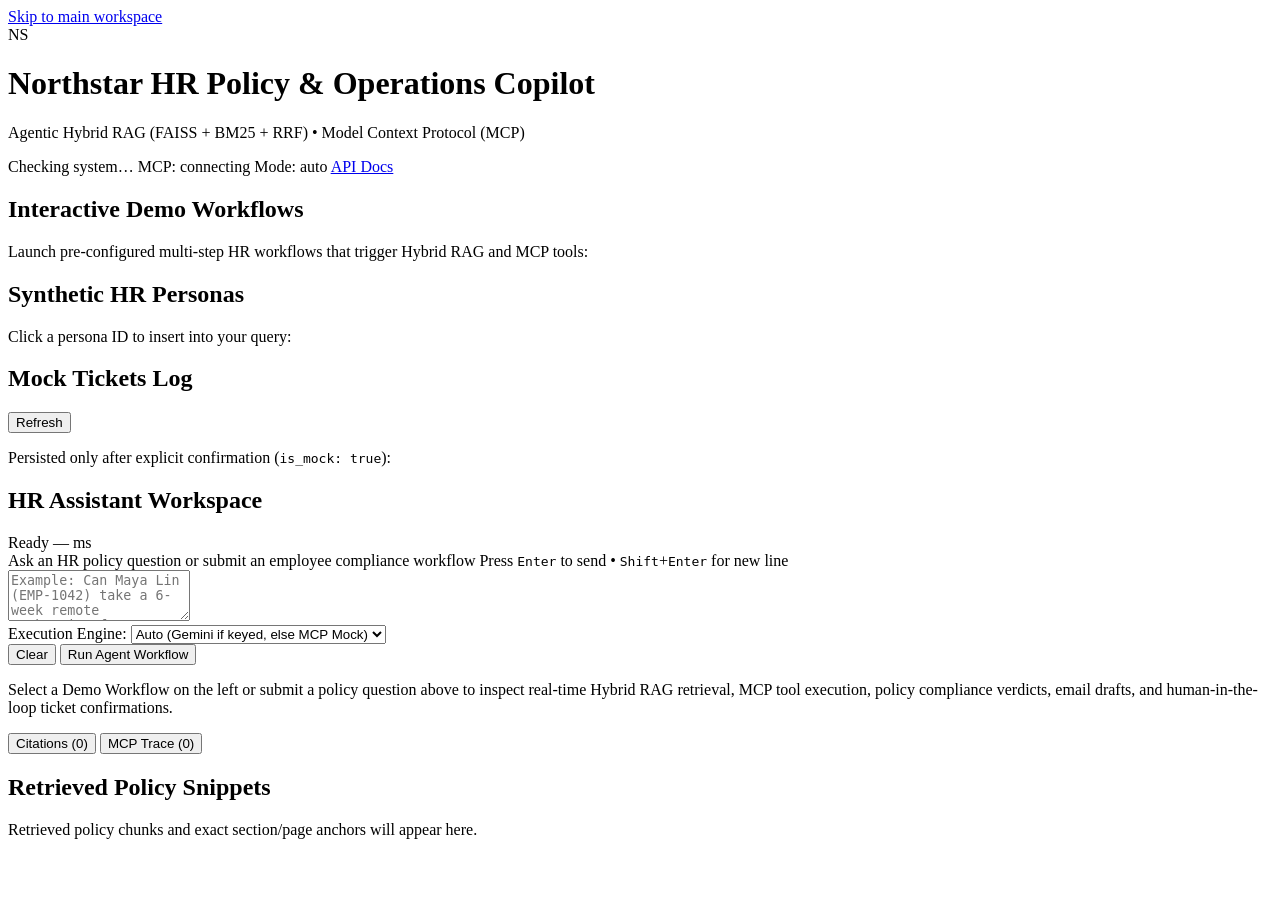
==== web/static/index.html @ 62d887b3 "Initial commit: Northstar HR Agentic Hybrid RAG + MCP Copilot (Free-Tier Gemini 3.5 Flash-Lite)" ====
<!DOCTYPE html>
<html lang="en">
<head>
  <meta charset="UTF-8">
  <meta name="viewport" content="width=device-width, initial-scale=1.0">
  <title>Northstar Cloud Labs — HR Policy &amp; Operations Copilot</title>
  <link rel="stylesheet" href="/static/styles.css">
</head>
<body>
  <a class="skip-link" href="#main-content">Skip to main workspace</a>

  <header class="top-header">
    <div class="header-inner">
      <div class="brand">
        <span class="brand-badge" aria-hidden="true">NS</span>
        <div>
          <h1>Northstar HR Policy &amp; Operations Copilot</h1>
          <p class="subtitle">Agentic Hybrid RAG (FAISS + BM25 + RRF) &bull; Model Context Protocol (MCP)</p>
        </div>
      </div>
      <div class="status-pills" aria-label="System runtime status">
        <span id="health-pill" class="pill pill-loading">Checking system&hellip;</span>
        <span id="mcp-pill" class="pill pill-neutral">MCP: connecting</span>
        <span id="llm-pill" class="pill pill-neutral">Mode: auto</span>
        <a class="header-link" href="/docs" target="_blank" rel="noopener noreferrer">API Docs</a>
      </div>
    </div>
  </header>

  <div id="sr-status" class="sr-only" aria-live="polite" aria-atomic="true"></div>
  <div id="error-banner" class="error-banner" role="alert" aria-live="assertive" hidden></div>

  <div class="app-shell">
    <nav class="sidebar" aria-label="Quick demo tasks and synthetic personas">
      <section class="panel-card">
        <h2>Interactive Demo Workflows</h2>
        <p class="muted-text">Launch pre-configured multi-step HR workflows that trigger Hybrid RAG and MCP tools:</p>
        <div id="demo-buttons" class="demo-list"></div>
      </section>

      <section class="panel-card">
        <h2>Synthetic HR Personas</h2>
        <p class="muted-text">Click a persona ID to insert into your query:</p>
        <ul id="persona-list" class="persona-list"></ul>
      </section>

      <section class="panel-card">
        <div class="card-header-row">
          <h2>Mock Tickets Log</h2>
          <button type="button" id="refresh-tickets-btn" class="btn-secondary btn-sm">Refresh</button>
        </div>
        <p class="muted-text">Persisted only after explicit confirmation (<code>is_mock: true</code>):</p>
        <ul id="tickets-list" class="tickets-list"></ul>
      </section>
    </nav>

    <main id="main-content" class="workspace" tabindex="-1">
      <section class="panel-card conversation-card" aria-labelledby="assistant-heading">
        <div class="card-header-row">
          <h2 id="assistant-heading">HR Assistant Workspace</h2>
          <div class="runtime-metrics">
            <span id="mode-badge" class="pill pill-neutral">Ready</span>
            <span id="latency-badge" class="pill pill-neutral">&mdash; ms</span>
          </div>
        </div>

        <form id="chat-form" class="composer" novalidate>
          <div class="composer-label-row">
            <label for="query-input">Ask an HR policy question or submit an employee compliance workflow</label>
            <span class="keyboard-hint">Press <kbd>Enter</kbd> to send &bull; <kbd>Shift</kbd>+<kbd>Enter</kbd> for new line</span>
          </div>
          <textarea
            id="query-input"
            name="message"
            rows="3"
            placeholder="Example: Can Maya Lin (EMP-1042) take a 6-week remote workcation from Lisbon, Portugal?"
            required
          ></textarea>
          <div class="composer-actions">
            <div class="inline-control">
              <label for="provider-select">Execution Engine:</label>
              <select id="provider-select" name="provider_override">
                <option value="auto" selected>Auto (Gemini if keyed, else MCP Mock)</option>
                <option value="gemini">Gemini 3.5 Flash-Lite</option>
                <option value="mock">Deterministic MCP Mock</option>
              </select>
            </div>
            <div class="btn-group">
              <button type="button" id="clear-btn" class="btn-secondary">Clear</button>
              <button type="submit" id="send-btn" class="btn-primary">Run Agent Workflow</button>
            </div>
          </div>
        </form>

        <article id="answer-container" class="answer-box" aria-label="Agent response">
          <p class="placeholder-text">
            Select a Demo Workflow on the left or submit a policy question above to inspect real-time
            Hybrid RAG retrieval, MCP tool execution, policy compliance verdicts, email drafts, and
            human-in-the-loop ticket confirmations.
          </p>
        </article>

        <section id="escalation-card" class="action-card escalation-alert" hidden>
          <div class="card-header-row">
            <h3>Escalation &amp; Approval Routing</h3>
            <span id="escalation-priority-pill" class="pill pill-warn">P2</span>
          </div>
          <div id="escalation-body"></div>
        </section>

        <section id="draft-card" class="action-card" hidden>
          <div class="card-header-row">
            <h3>Generated Approval / Escalation Email Draft (Review Only)</h3>
            <button type="button" id="copy-draft-btn" class="btn-secondary btn-sm">Copy Draft</button>
          </div>
          <div id="draft-meta" class="draft-meta"></div>
          <pre id="draft-body" class="draft-pre"></pre>
        </section>

        <section id="confirm-card" class="action-card confirm-gate-card" hidden>
          <div class="card-header-row">
            <h3>Mock HR Ticket Preview (Requires Confirmation)</h3>
            <span class="pill pill-warn">UNCONFIRMED PREVIEW</span>
          </div>
          <div id="confirm-preview-body" class="confirm-preview"></div>
          <div class="confirm-actions">
            <button type="button" id="open-confirm-dialog-btn" class="btn-primary">
              Confirm &amp; Create Mock HR Ticket
            </button>
          </div>
        </section>
      </section>
    </main>

    <aside class="inspector" aria-label="Evidence Citations and MCP Trace Inspector">
      <section class="panel-card inspector-card">
        <div class="tablist" role="tablist" aria-label="Inspector views">
          <button
            type="button"
            id="tab-citations"
            role="tab"
            aria-selected="true"
            aria-controls="panel-citations"
            class="tab-btn active"
          >
            Citations (<span id="citations-count">0</span>)
          </button>
          <button
            type="button"
            id="tab-trace"
            role="tab"
            aria-selected="false"
            aria-controls="panel-trace"
            class="tab-btn"
          >
            MCP Trace (<span id="trace-count">0</span>)
          </button>
        </div>

        <div id="panel-citations" role="tabpanel" aria-labelledby="tab-citations" class="inspector-panel">
          <h2>Retrieved Policy Snippets</h2>
          <div id="citations-list" class="stack-list">
            <p class="placeholder-text">Retrieved policy chunks and exact section/page anchors will appear here.</p>
          </div>
        </div>

        <div id="panel-trace" role="tabpanel" aria-labelledby="tab-trace" class="inspector-panel" hidden>
          <h2>Operational MCP Tool Calls</h2>
          <p class="muted-text">Live JSON-RPC tool invocations (chain-of-thought suppressed per safety policy).</p>
          <ol id="trace-list" class="trace-list"></ol>
        </div>
      </section>
    </aside>
  </div>

  <dialog id="confirm-dialog" class="modal-dialog" aria-labelledby="dialog-title">
    <h2 id="dialog-title">Confirm Synthetic HR Ticket Creation</h2>
    <p class="muted-text">
      This will persist a synthetic ticket record (<code>is_mock: true</code>) into
      <code>mock_data/tickets.json</code> via the MCP <code>create_mock_hr_ticket</code> tool.
    </p>
    <pre id="dialog-payload-preview" class="draft-pre"></pre>
    <div class="dialog-actions">
      <button type="button" id="dialog-cancel-btn" class="btn-secondary">Cancel</button>
      <button type="button" id="dialog-confirm-btn" class="btn-primary">Confirm &amp; Persist Mock Ticket</button>
    </div>
  </dialog>

  <script src="/static/app.js"></script>
</body>
</html>
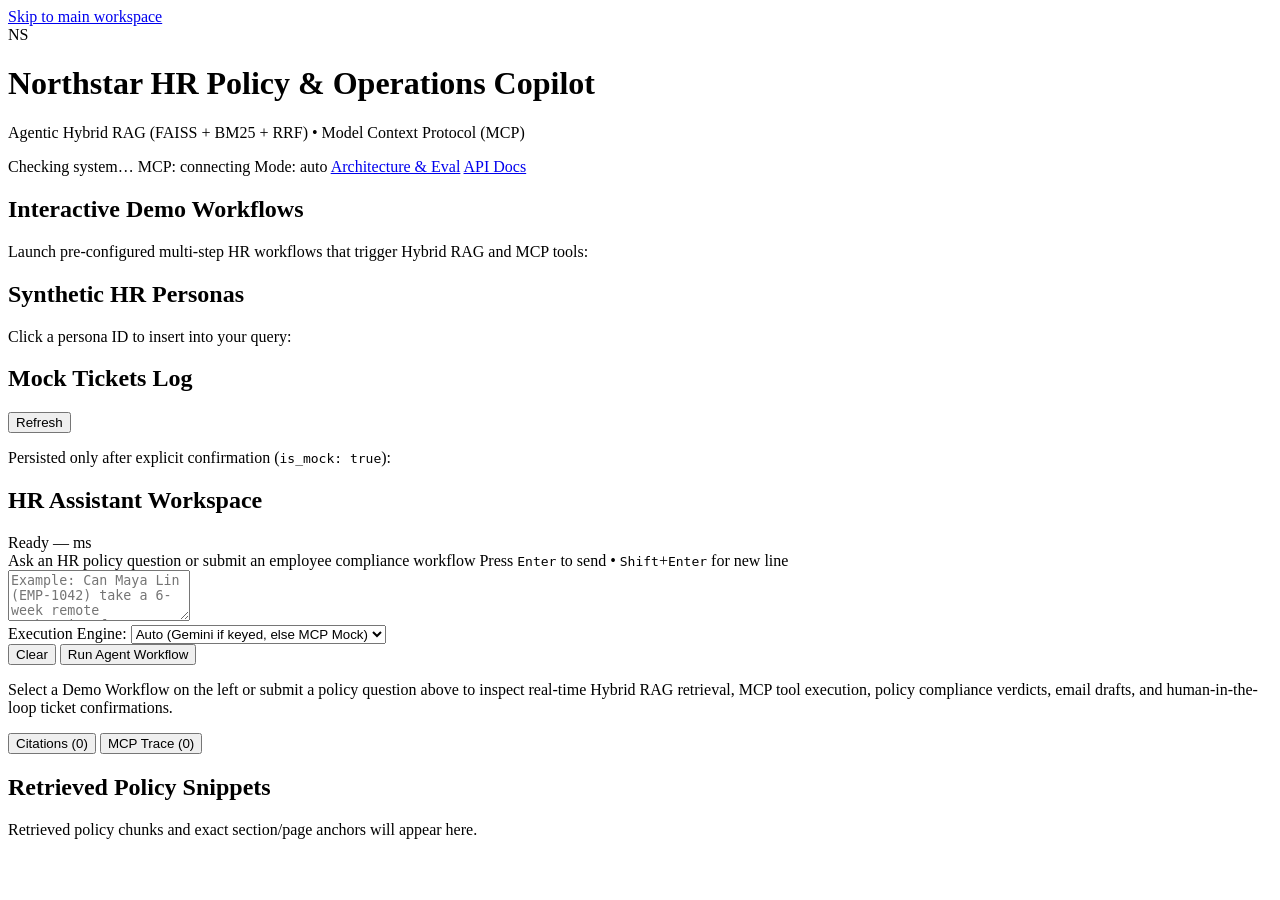
==== commit ed1ee2e1: "feat: add /architecture walkthrough page and live URL in README" ====
--- a/web/static/index.html
+++ b/web/static/index.html
@@ -22,6 +22,7 @@
         <span id="health-pill" class="pill pill-loading">Checking system&hellip;</span>
         <span id="mcp-pill" class="pill pill-neutral">MCP: connecting</span>
         <span id="llm-pill" class="pill pill-neutral">Mode: auto</span>
+        <a class="header-link" href="/architecture">Architecture &amp; Eval</a>
         <a class="header-link" href="/docs" target="_blank" rel="noopener noreferrer">API Docs</a>
       </div>
     </div>
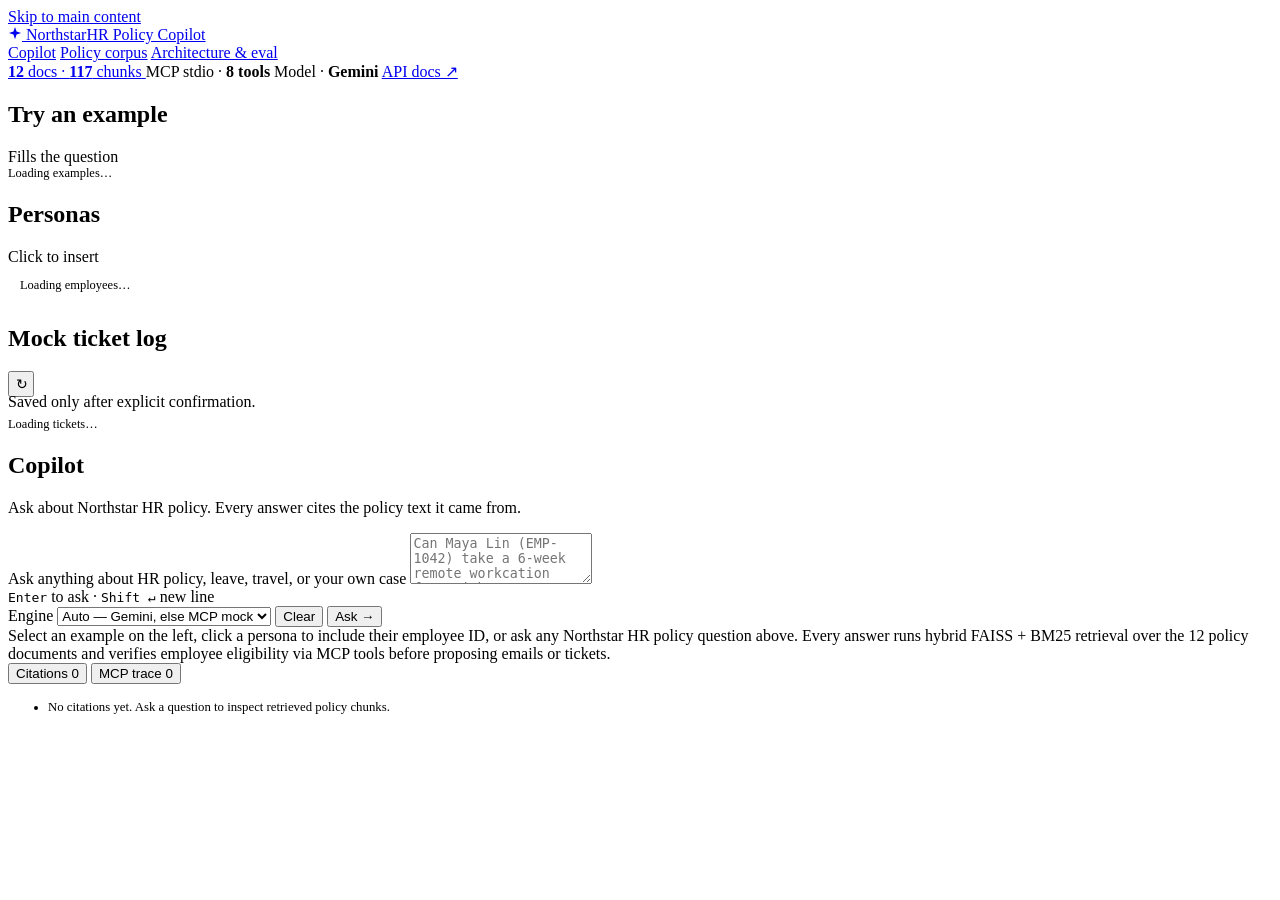
==== commit 1a605957: "feat: redesign Copilot, Policy corpus, and Architecture UI" ====
--- a/web/static/index.html
+++ b/web/static/index.html
@@ -1,192 +1,195 @@
-<!DOCTYPE html>
+<!doctype html>
 <html lang="en">
-<head>
-  <meta charset="UTF-8">
-  <meta name="viewport" content="width=device-width, initial-scale=1.0">
-  <title>Northstar Cloud Labs — HR Policy &amp; Operations Copilot</title>
-  <link rel="stylesheet" href="/static/styles.css">
-</head>
-<body>
-  <a class="skip-link" href="#main-content">Skip to main workspace</a>
+  <head>
+    <meta charset="utf-8">
+    <meta name="viewport" content="width=device-width, initial-scale=1">
+    <title>Northstar HR Policy Copilot</title>
+    <link rel="preconnect" href="https://fonts.googleapis.com">
+    <link rel="preconnect" href="https://fonts.gstatic.com" crossorigin>
+    <link href="https://fonts.googleapis.com/css2?family=Inter:wght@400;500;600;700&display=swap" rel="stylesheet">
+    <link rel="stylesheet" href="/static/styles.css">
+  </head>
+  <body>
+    <a class="skip-link" href="#main-content">Skip to main content</a>
 
-  <header class="top-header">
-    <div class="header-inner">
-      <div class="brand">
-        <span class="brand-badge" aria-hidden="true">NS</span>
-        <div>
-          <h1>Northstar HR Policy &amp; Operations Copilot</h1>
-          <p class="subtitle">Agentic Hybrid RAG (FAISS + BM25 + RRF) &bull; Model Context Protocol (MCP)</p>
+    <header class="top-nav">
+      <div class="nav-inner">
+        <div class="nav-left">
+          <a class="brand" href="/">
+            <span class="brand-mark" aria-hidden="true">
+              <svg width="14" height="14" viewBox="0 0 16 16" fill="currentColor">
+                <path d="M8 1L9.75 6.25L15 8L9.75 9.75L8 15L6.25 9.75L1 8L6.25 6.25L8 1Z"/>
+              </svg>
+            </span>
+            <span>
+              <span class="brand-title">Northstar</span><span class="brand-sub">HR Policy Copilot</span>
+            </span>
+          </a>
+          <nav class="nav-links" aria-label="Primary navigation">
+            <a class="nav-link active" href="/" aria-current="page">Copilot</a>
+            <a class="nav-link" href="/corpus">Policy corpus</a>
+            <a class="nav-link" href="/architecture">Architecture &amp; eval</a>
+          </nav>
+        </div>
+
+        <div class="nav-right">
+          <a id="nav-corpus-link" class="nav-stat-link" href="/corpus" title="Browse policy documents &amp; chunks">
+            <span id="nav-status-dot" class="status-dot"></span>
+            <span id="nav-corpus-text"><strong>12</strong> docs · <strong>117</strong> chunks</span>
+          </a>
+          <span class="nav-sep" aria-hidden="true"></span>
+          <span id="nav-mcp-stat" class="nav-stat">MCP stdio · <strong>8 tools</strong></span>
+          <span class="nav-sep" aria-hidden="true"></span>
+          <span id="nav-model-stat" class="nav-stat">Model · <strong>Gemini</strong></span>
+          <a class="api-docs-btn" href="/docs" target="_blank" rel="noopener">API docs ↗</a>
         </div>
       </div>
-      <div class="status-pills" aria-label="System runtime status">
-        <span id="health-pill" class="pill pill-loading">Checking system&hellip;</span>
-        <span id="mcp-pill" class="pill pill-neutral">MCP: connecting</span>
-        <span id="llm-pill" class="pill pill-neutral">Mode: auto</span>
-        <a class="header-link" href="/architecture">Architecture &amp; Eval</a>
-        <a class="header-link" href="/docs" target="_blank" rel="noopener noreferrer">API Docs</a>
-      </div>
-    </div>
-  </header>
+    </header>
 
-  <div id="sr-status" class="sr-only" aria-live="polite" aria-atomic="true"></div>
-  <div id="error-banner" class="error-banner" role="alert" aria-live="assertive" hidden></div>
+    <main id="main-content" class="copilot-shell">
+      <aside class="side-col" aria-label="Examples, personas, and ticket log">
+        <section>
+          <div class="side-group-head">
+            <h2 class="side-group-title">Try an example</h2>
+            <span class="side-group-hint">Fills the question</span>
+          </div>
+          <div id="demo-buttons" class="example-stack">
+            <div class="example-card" style="color: var(--muted); font-size: 0.78rem;">Loading examples…</div>
+          </div>
+        </section>
 
-  <div class="app-shell">
-    <nav class="sidebar" aria-label="Quick demo tasks and synthetic personas">
-      <section class="panel-card">
-        <h2>Interactive Demo Workflows</h2>
-        <p class="muted-text">Launch pre-configured multi-step HR workflows that trigger Hybrid RAG and MCP tools:</p>
-        <div id="demo-buttons" class="demo-list"></div>
-      </section>
+        <section>
+          <div class="side-group-head">
+            <h2 class="side-group-title">Personas</h2>
+            <span class="side-group-hint">Click to insert</span>
+          </div>
+          <div id="personas-list" class="persona-box">
+            <div style="padding: 12px; color: var(--muted); font-size: 0.78rem;">Loading employees…</div>
+          </div>
+        </section>
 
-      <section class="panel-card">
-        <h2>Synthetic HR Personas</h2>
-        <p class="muted-text">Click a persona ID to insert into your query:</p>
-        <ul id="persona-list" class="persona-list"></ul>
-      </section>
+        <section>
+          <div class="side-group-head">
+            <h2 class="side-group-title">Mock ticket log</h2>
+            <button id="refresh-tickets-btn" class="btn-icon" type="button" title="Refresh tickets" aria-label="Refresh mock ticket log" style="width: 26px; height: 26px; font-size: 0.85rem;">
+              ↻
+            </button>
+          </div>
+          <div class="side-group-hint" style="margin-top: -4px; margin-bottom: 6px;">
+            Saved only after explicit confirmation.
+          </div>
+          <div id="tickets-list" class="ticket-stack">
+            <div class="ticket-mini-card" style="color: var(--muted); font-size: 0.78rem;">Loading tickets…</div>
+          </div>
+        </section>
+      </aside>
 
-      <section class="panel-card">
-        <div class="card-header-row">
-          <h2>Mock Tickets Log</h2>
-          <button type="button" id="refresh-tickets-btn" class="btn-secondary btn-sm">Refresh</button>
-        </div>
-        <p class="muted-text">Persisted only after explicit confirmation (<code>is_mock: true</code>):</p>
-        <ul id="tickets-list" class="tickets-list"></ul>
-      </section>
-    </nav>
+      <section class="center-col" aria-label="Copilot workspace">
+        <h1 class="page-title">Copilot</h1>
+        <p class="page-subtitle">Ask about Northstar HR policy. Every answer cites the policy text it came from.</p>
 
-    <main id="main-content" class="workspace" tabindex="-1">
-      <section class="panel-card conversation-card" aria-labelledby="assistant-heading">
-        <div class="card-header-row">
-          <h2 id="assistant-heading">HR Assistant Workspace</h2>
-          <div class="runtime-metrics">
-            <span id="mode-badge" class="pill pill-neutral">Ready</span>
-            <span id="latency-badge" class="pill pill-neutral">&mdash; ms</span>
-          </div>
-        </div>
-
-        <form id="chat-form" class="composer" novalidate>
-          <div class="composer-label-row">
-            <label for="query-input">Ask an HR policy question or submit an employee compliance workflow</label>
-            <span class="keyboard-hint">Press <kbd>Enter</kbd> to send &bull; <kbd>Shift</kbd>+<kbd>Enter</kbd> for new line</span>
-          </div>
+        <form id="chat-form" class="composer-card">
+          <label for="prompt-input" class="composer-prompt-label">
+            Ask anything about HR policy, leave, travel, or your own case
+          </label>
           <textarea
-            id="query-input"
-            name="message"
+            id="prompt-input"
+            class="composer-textarea"
             rows="3"
-            placeholder="Example: Can Maya Lin (EMP-1042) take a 6-week remote workcation from Lisbon, Portugal?"
-            required
+            placeholder="Can Maya Lin (EMP-1042) take a 6-week remote workcation from Lisbon, Portugal? Check her rolling 12-month allowance and security tier..."
           ></textarea>
-          <div class="composer-actions">
-            <div class="inline-control">
-              <label for="provider-select">Execution Engine:</label>
-              <select id="provider-select" name="provider_override">
-                <option value="auto" selected>Auto (Gemini if keyed, else MCP Mock)</option>
-                <option value="gemini">Gemini 3.5 Flash-Lite</option>
-                <option value="mock">Deterministic MCP Mock</option>
+          <div class="composer-footer">
+            <div class="kbd-hints">
+              <kbd>Enter</kbd> to ask · <kbd>Shift ↵</kbd> new line
+            </div>
+            <div class="composer-controls">
+              <label for="provider-select" class="engine-label">Engine</label>
+              <select id="provider-select" class="engine-select" title="Choose LLM orchestration engine">
+                <option value="auto">Auto — Gemini, else MCP mock</option>
+                <option value="gemini">Gemini + MCP</option>
+                <option value="mock">Deterministic Mock</option>
               </select>
-            </div>
-            <div class="btn-group">
-              <button type="button" id="clear-btn" class="btn-secondary">Clear</button>
-              <button type="submit" id="send-btn" class="btn-primary">Run Agent Workflow</button>
+              <button id="clear-btn" class="btn-outline" type="button">Clear</button>
+              <button id="submit-btn" class="btn-dark" type="submit">Ask →</button>
             </div>
           </div>
         </form>
 
-        <article id="answer-container" class="answer-box" aria-label="Agent response">
-          <p class="placeholder-text">
-            Select a Demo Workflow on the left or submit a policy question above to inspect real-time
-            Hybrid RAG retrieval, MCP tool execution, policy compliance verdicts, email drafts, and
-            human-in-the-loop ticket confirmations.
-          </p>
-        </article>
+        <div id="run-status-strip" class="run-status-strip" hidden>
+          <span id="run-status-badge" class="run-status-badge">✓ Completed</span>
+          <span aria-hidden="true">·</span>
+          <span id="run-meta"></span>
+        </div>
 
-        <section id="escalation-card" class="action-card escalation-alert" hidden>
-          <div class="card-header-row">
-            <h3>Escalation &amp; Approval Routing</h3>
-            <span id="escalation-priority-pill" class="pill pill-warn">P2</span>
+        <div id="error-banner" class="error-banner" hidden></div>
+
+        <div id="output-stack" class="output-stack">
+          <div class="empty-workspace-card">
+            Select an example on the left, click a persona to include their employee ID, or ask any Northstar HR policy question above. Every answer runs hybrid FAISS + BM25 retrieval over the 12 policy documents and verifies employee eligibility via MCP tools before proposing emails or tickets.
           </div>
-          <div id="escalation-body"></div>
-        </section>
+        </div>
+      </section>
 
-        <section id="draft-card" class="action-card" hidden>
-          <div class="card-header-row">
-            <h3>Generated Approval / Escalation Email Draft (Review Only)</h3>
-            <button type="button" id="copy-draft-btn" class="btn-secondary btn-sm">Copy Draft</button>
-          </div>
-          <div id="draft-meta" class="draft-meta"></div>
-          <pre id="draft-body" class="draft-pre"></pre>
-        </section>
-
-        <section id="confirm-card" class="action-card confirm-gate-card" hidden>
-          <div class="card-header-row">
-            <h3>Mock HR Ticket Preview (Requires Confirmation)</h3>
-            <span class="pill pill-warn">UNCONFIRMED PREVIEW</span>
-          </div>
-          <div id="confirm-preview-body" class="confirm-preview"></div>
-          <div class="confirm-actions">
-            <button type="button" id="open-confirm-dialog-btn" class="btn-primary">
-              Confirm &amp; Create Mock HR Ticket
-            </button>
-          </div>
-        </section>
-      </section>
-    </main>
-
-    <aside class="inspector" aria-label="Evidence Citations and MCP Trace Inspector">
-      <section class="panel-card inspector-card">
-        <div class="tablist" role="tablist" aria-label="Inspector views">
+      <aside class="rail-col" aria-label="Citations and MCP trace inspector">
+        <div class="rail-tabs" role="tablist" aria-label="Inspector tabs">
           <button
-            type="button"
-            id="tab-citations"
+            id="rail-tab-citations"
+            class="rail-tab active"
+            data-rail-tab="citations"
             role="tab"
             aria-selected="true"
-            aria-controls="panel-citations"
-            class="tab-btn active"
+            type="button"
           >
-            Citations (<span id="citations-count">0</span>)
+            Citations <span id="rail-citations-count">0</span>
           </button>
           <button
-            type="button"
-            id="tab-trace"
+            id="rail-tab-trace"
+            class="rail-tab"
+            data-rail-tab="trace"
             role="tab"
             aria-selected="false"
-            aria-controls="panel-trace"
-            class="tab-btn"
+            type="button"
           >
-            MCP Trace (<span id="trace-count">0</span>)
+            MCP trace <span id="rail-trace-count">0</span>
           </button>
         </div>
 
-        <div id="panel-citations" role="tabpanel" aria-labelledby="tab-citations" class="inspector-panel">
-          <h2>Retrieved Policy Snippets</h2>
-          <div id="citations-list" class="stack-list">
-            <p class="placeholder-text">Retrieved policy chunks and exact section/page anchors will appear here.</p>
-          </div>
+        <div id="rail-panel-citations">
+          <ul id="citations-list" class="rail-list">
+            <li class="rail-card" style="color: var(--muted); font-size: 0.8rem;">
+              No citations yet. Ask a question to inspect retrieved policy chunks.
+            </li>
+          </ul>
         </div>
 
-        <div id="panel-trace" role="tabpanel" aria-labelledby="tab-trace" class="inspector-panel" hidden>
-          <h2>Operational MCP Tool Calls</h2>
-          <p class="muted-text">Live JSON-RPC tool invocations (chain-of-thought suppressed per safety policy).</p>
-          <ol id="trace-list" class="trace-list"></ol>
+        <div id="rail-panel-trace" hidden>
+          <ul id="trace-list" class="rail-list">
+            <li class="rail-card" style="color: var(--muted); font-size: 0.8rem;">
+              No tool calls yet. Every MCP retrieval, directory lookup, and compliance check is traced here.
+            </li>
+          </ul>
         </div>
-      </section>
-    </aside>
-  </div>
+      </aside>
+    </main>
 
-  <dialog id="confirm-dialog" class="modal-dialog" aria-labelledby="dialog-title">
-    <h2 id="dialog-title">Confirm Synthetic HR Ticket Creation</h2>
-    <p class="muted-text">
-      This will persist a synthetic ticket record (<code>is_mock: true</code>) into
-      <code>mock_data/tickets.json</code> via the MCP <code>create_mock_hr_ticket</code> tool.
-    </p>
-    <pre id="dialog-payload-preview" class="draft-pre"></pre>
-    <div class="dialog-actions">
-      <button type="button" id="dialog-cancel-btn" class="btn-secondary">Cancel</button>
-      <button type="button" id="dialog-confirm-btn" class="btn-primary">Confirm &amp; Persist Mock Ticket</button>
-    </div>
-  </dialog>
+    <dialog id="confirm-dialog" class="modal-dialog" aria-labelledby="confirm-dialog-title">
+      <div style="display: flex; justify-content: space-between; align-items: flex-start; gap: 12px; margin-bottom: 10px;">
+        <div>
+          <h3 id="confirm-dialog-title" style="margin: 0 0 4px; font-size: 1.05rem;">Confirm mock ticket creation</h3>
+          <p style="margin: 0; font-size: 0.82rem; color: var(--muted);">
+            Writes only to the mock log after explicit confirmation. Does not modify real HR systems.
+          </p>
+        </div>
+      </div>
 
-  <script src="/static/app.js"></script>
-</body>
+      <pre id="confirm-preview" class="draft-pre-dark" style="margin: 12px 0 16px;"></pre>
+
+      <div class="dialog-actions">
+        <button id="cancel-confirm-btn" class="btn-outline" type="button">Cancel</button>
+        <button id="approve-confirm-btn" class="btn-dark" type="button">Confirm &amp; create ticket</button>
+      </div>
+    </dialog>
+
+    <script src="/static/app.js"></script>
+  </body>
 </html>
